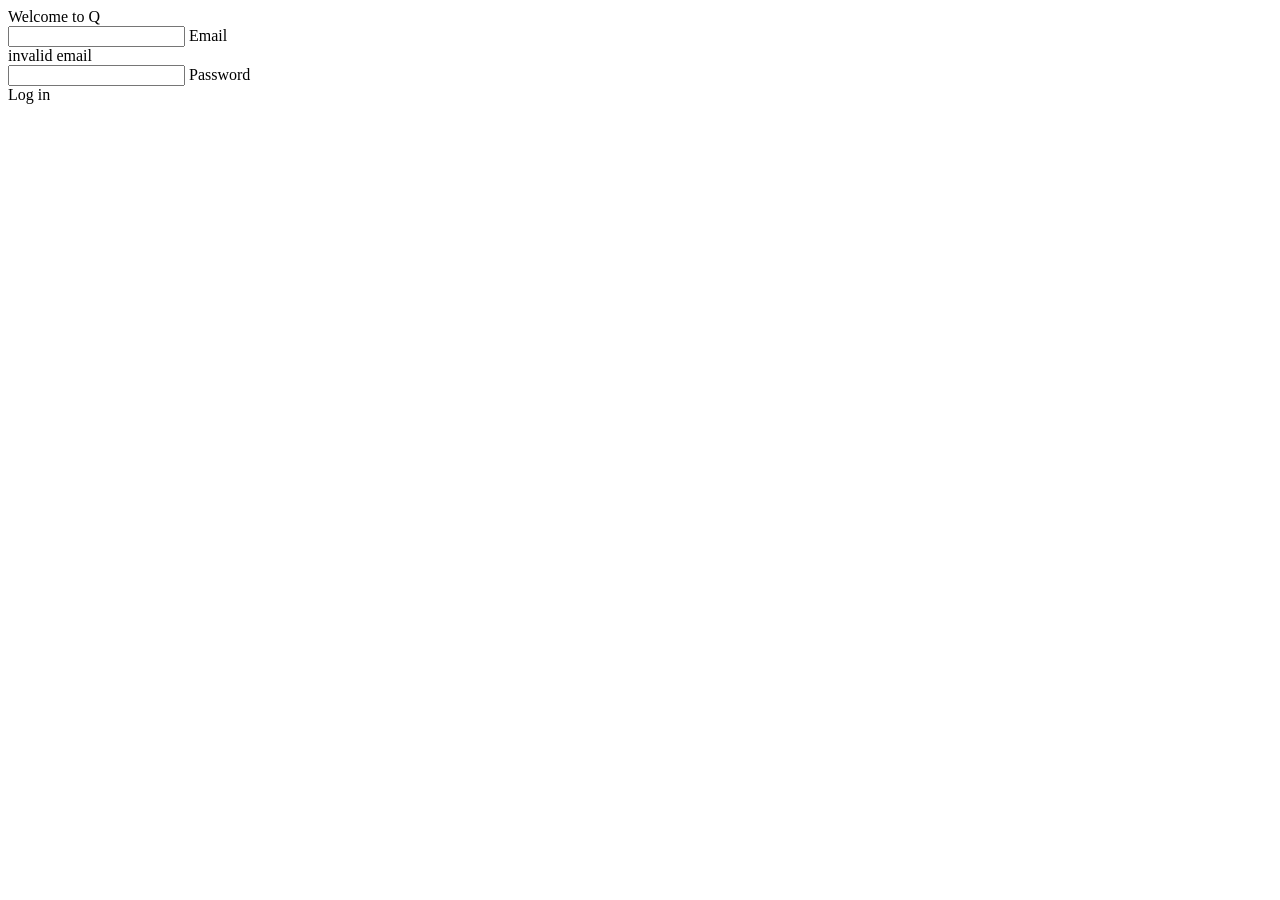
==== frontend/index.html @ 31381f4b "Upload New File (authorization page)" ====
<!DOCTYPE html>
<html lang="en">
<head>
    <meta charset="UTF-8">
    <meta name="viewport" content="width=device-width, initial-scale=1.0">
    <title>Document</title>
    <link rel="stylesheet" href="style.css">
</head>
<body>

    <div class="form">
        <div class="title">Welcome to Q</div>
        <div>
            <label id="email">
                <input type="text">
                <span>Email</span>
            </label>
            <div class="input-error">invalid email</div>
        </div>
        <label id="password">
            <input type="password">
            <span>Password</span>
        </label>
        <div class="button disable">Log in</div>
    </div>

    <script src="script.js"></script>
</body>
</html>
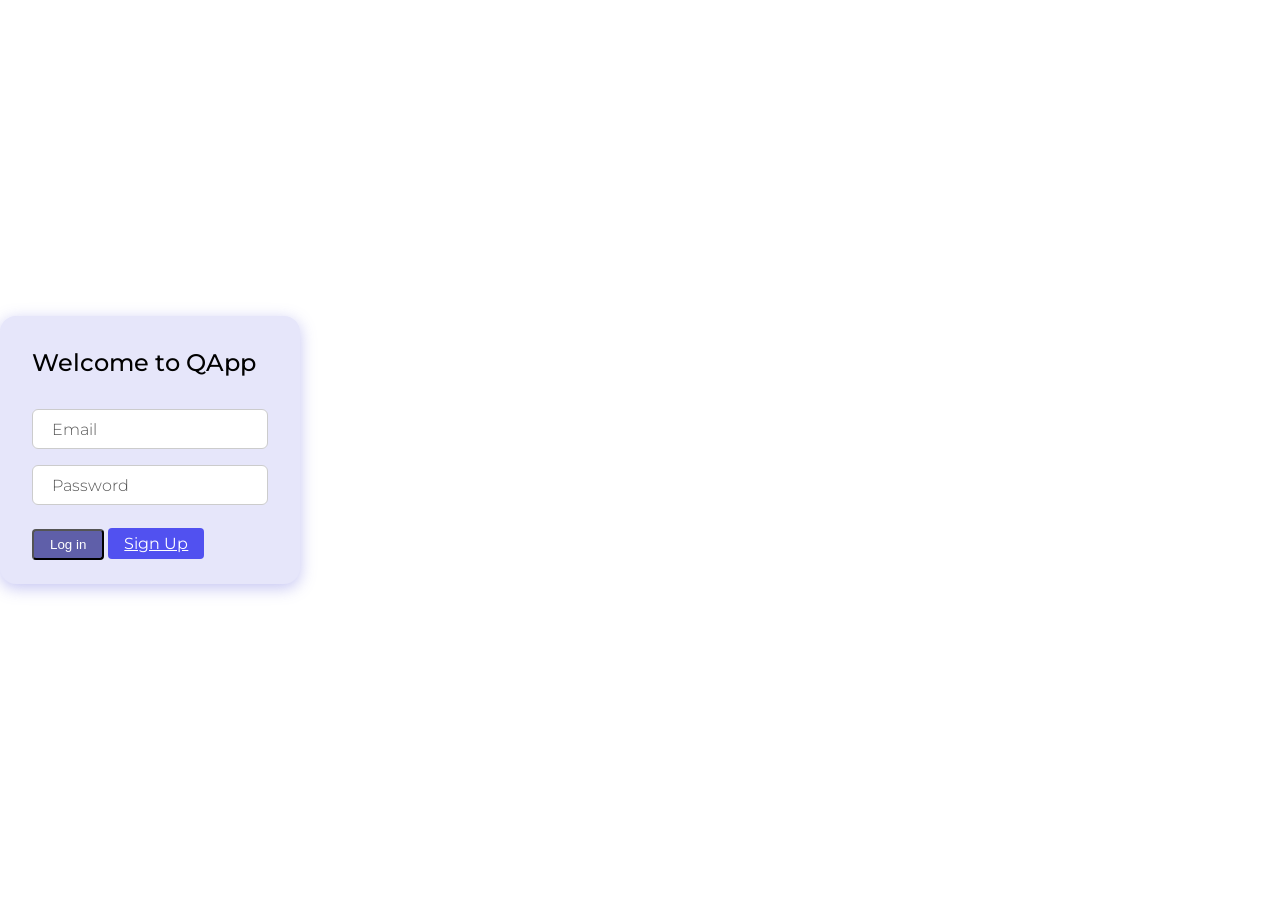
==== commit 2b3955b0: "Update index.html (added a sign up button and regSuccessMsg)" ====
--- a/frontend/index.html
+++ b/frontend/index.html
@@ -3,27 +3,30 @@
 <head>
     <meta charset="UTF-8">
     <meta name="viewport" content="width=device-width, initial-scale=1.0">
-    <title>Document</title>
+    <title>welcome page</title>
     <link rel="stylesheet" href="style.css">
 </head>
 <body>
-
-    <div class="form">
-        <div class="title">Welcome to Q</div>
+    <form class="form" id="loginForm">
+        <div class="title">Welcome to QApp</div>
+        <div class="input-error" id="regSuccessMsg" style="color: green;"></div>
         <div>
             <label id="email">
-                <input type="text">
+                <input type="email" autocomplete="email">
                 <span>Email</span>
             </label>
             <div class="input-error">invalid email</div>
         </div>
         <label id="password">
-            <input type="password">
+            <input type="password" autocomplete="current-password">
             <span>Password</span>
         </label>
-        <div class="button disable">Log in</div>
-    </div>
+        <div class="form-actions">
+            <button type="submit" class="button primary disable">Log in</button>
+            <a href="reg.html" class="button secondary">Sign Up</a>
+        </div>
+    </form>
 
-    <script src="script.js"></script>
+    <script type="module" src="script.js"></script>
 </body>
-</html>+</html>
--- a/frontend/style.css
+++ b/frontend/style.css
@@ -0,0 +1,100 @@
+@import url('https://fonts.googleapis.com/css2?family=Montserrat:ital,wght@0,100..900;1,100..900&display=swap');
+
+:root{
+    --focus_color:rgb(81, 81, 240);
+    --error_color: rgb(184, 9, 96);
+}
+
+*{
+    margin:0;
+    box-sizing: border-box;
+}
+
+body{
+    height:100vh;
+    display: grid;
+    align-items: center;
+    justify-self: center;
+    font-family: "Montserrat", sans-serif;
+}
+
+.form {
+    width: 300px;
+    display: grid;
+    grid-gap: 16px;
+    padding: 32px;
+    padding-bottom: 24px;
+    background-color: lavender;
+    border-radius: 16px;
+    box-shadow: 0 4px 16px rgb(181, 181, 239, 0.8);
+}
+.title {
+    font-size: 24px;
+    font-weight: 500;
+    margin-bottom: 16px;
+}
+label{
+    display: block;
+    position: relative;
+}
+input{
+    height: 40px;
+    width: 100%;
+    outline: none;
+    padding: 0 16px;
+    border:  1px solid #ccc;
+    border-radius: 6px;
+}
+input:focus,
+label.filled input{
+    border-color: var(--focus_color);
+}
+label.error input{
+    border-color: var(--error_color);
+}
+input:focus + span,
+label.filled span {
+    cursor: default;
+    top: -15px;
+    left: 8px;
+    font-size: 12px;
+    color: var(--focus_color);
+    background-color: lavender;
+}
+label.error span{
+    color: var(--error_color);
+}
+span{
+    cursor: text;
+    position: absolute;
+    top: 27%;
+    left: 16px;
+    font-weight: 300;
+    color: #555;
+    background-color: #fff;
+    transition: all 0.3s ease-in-out;
+    padding: 0 4px;
+}
+.button {
+    cursor: pointer;
+    justify-self: end;
+    background-color: var(--focus_color);
+    color: #fff;
+    padding: 6px 16px;
+    border-radius: 4px;
+    margin-top: 8px;
+}
+.button.disable {
+    pointer-events: none;
+    background-color: rgb(95, 95, 169);
+}
+.input-error{
+    color: var(--error_color);
+    font-size: 13px;
+    margin-top: 4px;
+    font-weight: 300;
+    display: none;
+}
+.input-error.view{
+    display: block;
+}
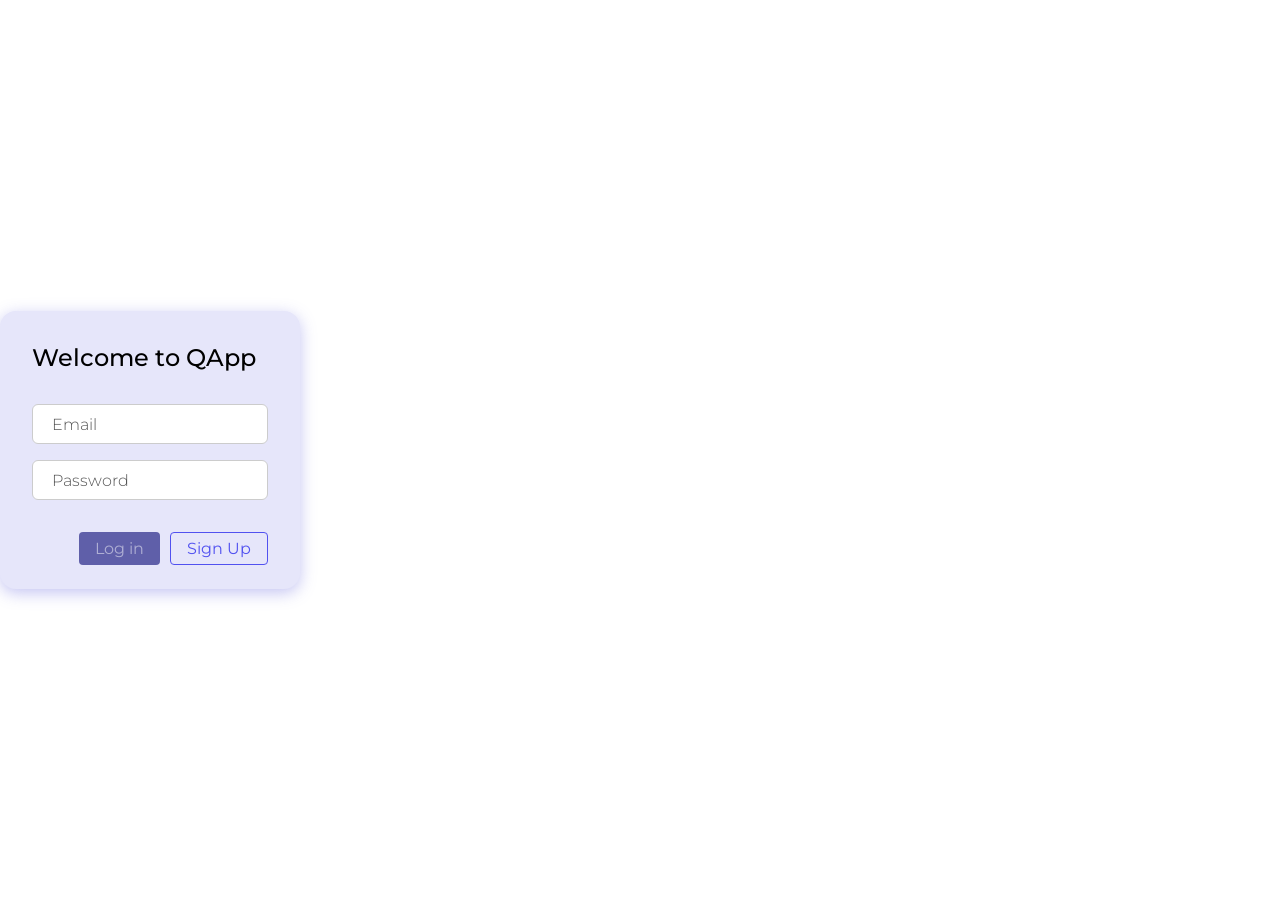
==== commit 72599c2e: "add beautiful routes front" ====
--- a/frontend/index.html
+++ b/frontend/index.html
@@ -23,7 +23,7 @@
         </label>
         <div class="form-actions">
             <button type="submit" class="button primary disable">Log in</button>
-            <a href="reg.html" class="button secondary">Sign Up</a>
+            <a href="/register" class="button secondary">Sign Up</a>
         </div>
     </form>
 
--- a/frontend/style.css
+++ b/frontend/style.css
@@ -83,6 +83,10 @@
     padding: 6px 16px;
     border-radius: 4px;
     margin-top: 8px;
+    border: none;
+    font: inherit;
+    appearance: none;
+    -webkit-appearance: none;
 }
 .button.disable {
     pointer-events: none;
@@ -97,4 +101,32 @@
 }
 .input-error.view{
     display: block;
-}+}
+
+.form-actions {
+    display: flex;
+    gap: 10px;
+    justify-content: flex-end;
+    margin-top: 8px;
+}
+.button.primary {
+    background-color: var(--focus_color);
+    color: #fff;
+}
+.button.secondary {
+    text-decoration: none;
+    background-color: transparent;
+    border: 1px solid var(--focus_color);
+    color: var(--focus_color);
+}
+.button.secondary:hover {
+    text-decoration: none;
+    background-color: var(--focus_color);
+    color: #fff;
+}
+.button.disable {
+    pointer-events: none;
+    background-color: rgb(95, 95, 169); 
+    border-color: rgb(95, 95, 169);
+    color: rgba(255, 255, 255, 0.5);
+}
